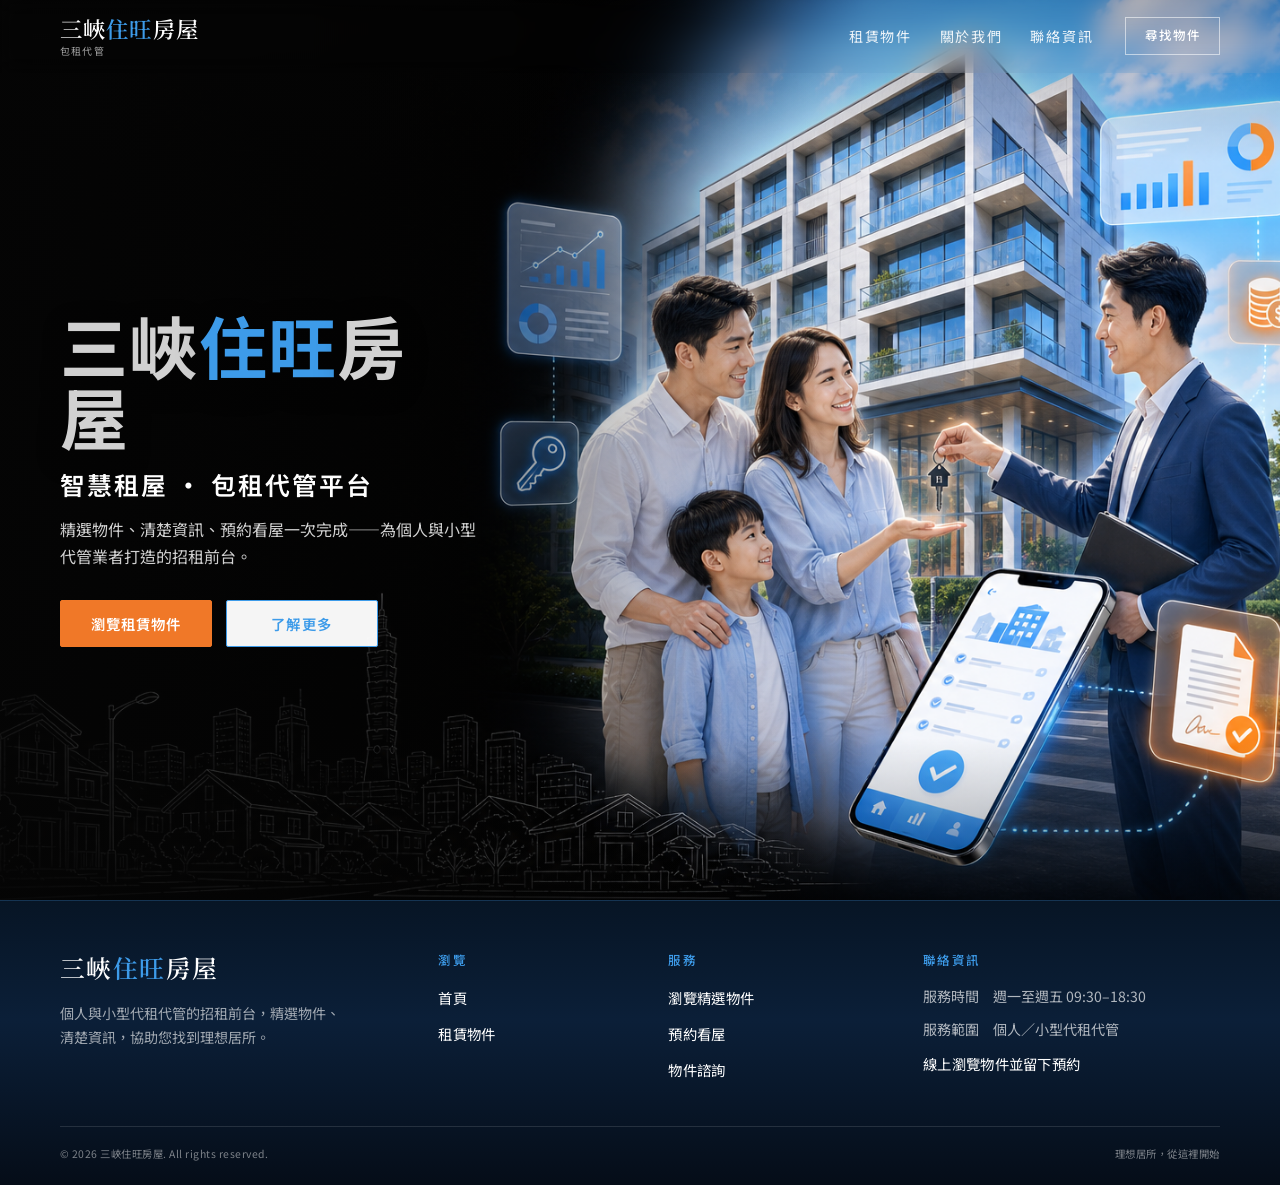
==== portal/index.html @ 95e43a87 "Sync portal site brand to 三峽住旺房屋 Import the zhujiarental-w1 rental portal under portal/, rename bran" ====
<!DOCTYPE html>
<html lang="zh-Hant">
<head>
  <meta charset="UTF-8" />
  <meta name="viewport" content="width=device-width, initial-scale=1" />
  <title>三峽住旺房屋 — 理想居所，從這裡開始</title>
  <link rel="preconnect" href="https://fonts.googleapis.com" />
  <link rel="preconnect" href="https://fonts.gstatic.com" crossorigin />
  <link href="https://fonts.googleapis.com/css2?family=Noto+Sans+TC:wght@300;400;500;600;700&family=Noto+Serif+TC:wght@500;600;700&display=swap" rel="stylesheet" />
  <link rel="stylesheet" href="css/variables.css?v=3" />
  <link rel="stylesheet" href="css/base.css?v=3" />
  <link rel="stylesheet" href="css/properties.css?v=3" />
</head>
<body class="page-home">
  <header class="site-header site-header--overlay" id="site-header">
    <div class="site-header-inner">
      <a aria-label='三峽住旺房屋首頁' class='brand' href='/'>
        三峽<em>住旺</em>房屋
        <span>包租代管</span>
      </a>

      <button class="nav-toggle" type="button" aria-expanded="false" aria-controls="site-nav" aria-label="開啟選單">
        <span></span><span></span><span></span>
      </button>

      <div class="header-panel" id="site-nav">
        <nav class="site-nav" aria-label="主選單">
          <a href='/properties'>租賃物件</a>
          <a href="#about">關於我們</a>
          <a href="#contact">聯絡資訊</a>
        </nav>
        <div class="header-actions">
          <a class='header-cta' href='/properties'>尋找物件</a>
        </div>
      </div>
    </div>
  </header>

  <section class="home-hero" aria-label="品牌主視覺">
    <div class="home-hero-media" aria-hidden="true">
      <img src="imgs/banner.png?v=3" alt="" width="1920" height="800" fetchpriority="high" />
    </div>
    <div class="home-hero-content">
      <p class="brand-mark">三峽<em>住旺</em>房屋</p>
      <h1>智慧租屋 · 包租代管平台</h1>
      <p>精選物件、清楚資訊、預約看屋一次完成——為個人與小型代管業者打造的招租前台。</p>
      <div class="cta-row">
        <a class='btn' href='/properties'>瀏覽租賃物件</a>
        <a class="btn btn-ghost" href="#about">了解更多</a>
      </div>
    </div>
  </section>

  <footer class="site-footer" id="contact">
    <div class="site-footer-inner">
      <div class="footer-grid">
        <div class="footer-brand" id="about">
          <a class='footer-logo' href='/'>三峽<em>住旺</em>房屋</a>
          <p>個人與小型代租代管的招租前台，精選物件、清楚資訊，協助您找到理想居所。</p>
        </div>
        <div class="footer-col">
          <h3>瀏覽</h3>
          <ul>
            <li><a href='/'>首頁</a></li>
            <li><a href='/properties'>租賃物件</a></li>
          </ul>
        </div>
        <div class="footer-col">
          <h3>服務</h3>
          <ul>
            <li><a href='/properties'>瀏覽精選物件</a></li>
            <li><a href='/properties'>預約看屋</a></li>
            <li><a href='/properties'>物件諮詢</a></li>
          </ul>
        </div>
        <div class="footer-col">
          <h3>聯絡資訊</h3>
          <ul class="footer-contact">
            <li>服務時間　週一至週五 09:30–18:30</li>
            <li>服務範圍　個人／小型代租代管</li>
            <li><a href='/properties'>線上瀏覽物件並留下預約</a></li>
          </ul>
        </div>
      </div>
      <div class="footer-bottom">
        <small>&copy; <span class="footer-year"></span> 三峽住旺房屋. All rights reserved.</small>
        <small>理想居所，從這裡開始</small>
      </div>
    </div>
  </footer>
  <script>
    document.querySelectorAll(".footer-year").forEach(function (el) {
      el.textContent = new Date().getFullYear();
    });

    (function () {
      var header = document.getElementById("site-header");
      var toggle = document.querySelector(".nav-toggle");
      var panel = document.getElementById("site-nav");
      if (!header) return;

      function onScroll() {
        header.classList.toggle("is-scrolled", window.scrollY > 24);
      }

      onScroll();
      window.addEventListener("scroll", onScroll, { passive: true });

      if (toggle && panel) {
        toggle.addEventListener("click", function () {
          var open = !header.classList.contains("is-open");
          header.classList.toggle("is-open", open);
          toggle.setAttribute("aria-expanded", open ? "true" : "false");
          toggle.setAttribute("aria-label", open ? "關閉選單" : "開啟選單");
        });

        panel.querySelectorAll("a").forEach(function (link) {
          link.addEventListener("click", function () {
            header.classList.remove("is-open");
            toggle.setAttribute("aria-expanded", "false");
            toggle.setAttribute("aria-label", "開啟選單");
          });
        });
      }
    })();
  </script>
</body>
</html>
---- portal/css/variables.css ----
:root {
  /* Aligned with homepage banner: deep navy, sky blue, warm orange */
  --color-bg: #f4f7fa;
  --color-bg-deep: #e8eef4;
  --color-surface: #ffffff;
  --color-text: #0a1628;
  --color-muted: #5c6770;
  --color-subtle: #8a939c;
  --color-accent: #0b1f38;
  --color-accent-hover: #143456;
  --color-brand-blue: #3d9be9;
  --color-brand-blue-soft: rgba(61, 155, 233, 0.16);
  --color-brand-orange: #f07828;
  --color-brand-orange-hover: #ff8a3d;
  --color-gold: #f07828;
  --color-gold-soft: rgba(240, 120, 40, 0.16);
  --color-border: #dde4eb;
  --color-border-strong: #c2ccd6;
  --color-hero-ink: #050505;
  --font-display: "Noto Serif TC", "Source Han Serif TC", "Songti TC", serif;
  --font-sans: "Noto Sans TC", "Segoe UI", sans-serif;
  --radius: 2px;
  --space: 1rem;
  --max: 1200px;
  --header-h: 4.5rem;
  --shadow-soft: 0 12px 40px rgba(11, 31, 56, 0.08);
  --ease: cubic-bezier(0.22, 1, 0.36, 1);
}
---- portal/css/base.css ----
*,
*::before,
*::after { box-sizing: border-box; }

/* Prevent author display rules from overriding the hidden attribute */
[hidden] { display: none !important; }

html { scroll-behavior: smooth; }

body {
  margin: 0;
  font-family: var(--font-sans);
  color: var(--color-text);
  background:
    radial-gradient(1200px 480px at 10% -10%, rgba(61, 155, 233, 0.08), transparent 55%),
    radial-gradient(900px 420px at 100% 0%, rgba(240, 120, 40, 0.07), transparent 50%),
    linear-gradient(180deg, #f8fafc 0%, var(--color-bg) 40%, var(--color-bg-deep) 100%);
  background-attachment: fixed;
  line-height: 1.6;
  min-height: 100vh;
  display: flex;
  flex-direction: column;
}

img { max-width: 100%; display: block; }

a {
  color: var(--color-accent);
  text-decoration: none;
  transition: color 0.2s var(--ease);
}
a:hover { color: var(--color-gold); }

.site-header {
  position: sticky;
  top: 0;
  z-index: 40;
  backdrop-filter: blur(12px);
  background: rgba(255, 255, 255, 0.94);
  border-bottom: 1px solid var(--color-border);
  transition:
    background 0.35s var(--ease),
    border-color 0.35s var(--ease),
    box-shadow 0.35s var(--ease),
    color 0.35s var(--ease);
}

.site-header-inner,
.page {
  max-width: var(--max);
  margin: 0 auto;
  padding: 0 1.25rem;
}

.site-header-inner {
  min-height: var(--header-h);
  display: flex;
  align-items: center;
  justify-content: space-between;
  gap: 1.25rem;
}

.brand {
  position: relative;
  z-index: 2;
  font-family: var(--font-display);
  font-weight: 600;
  font-size: 1.4rem;
  letter-spacing: 0.05em;
  color: var(--color-accent);
  line-height: 1.15;
}

.brand em {
  font-style: normal;
  color: var(--color-brand-blue);
}

.brand span {
  display: block;
  font-family: var(--font-sans);
  font-size: 0.62rem;
  font-weight: 400;
  letter-spacing: 0.12em;
  text-transform: none;
  color: var(--color-subtle);
  margin-top: 0.2rem;
}

.header-panel {
  display: flex;
  align-items: center;
  gap: 2rem;
  margin-left: auto;
}

.site-nav {
  display: flex;
  align-items: center;
  gap: 1.75rem;
}

.site-nav a {
  color: var(--color-text);
  font-size: 0.88rem;
  font-weight: 400;
  letter-spacing: 0.12em;
  position: relative;
  padding: 0.35rem 0;
}

.site-nav a::after {
  content: "";
  position: absolute;
  left: 0;
  bottom: 0;
  width: 100%;
  height: 1px;
  background: var(--color-brand-orange);
  transform: scaleX(0);
  transform-origin: left;
  transition: transform 0.25s var(--ease);
}

.site-nav a:hover,
.site-nav a[aria-current="page"] {
  color: var(--color-accent);
}

.site-nav a:hover::after,
.site-nav a[aria-current="page"]::after {
  transform: scaleX(1);
}

.header-actions {
  display: flex;
  align-items: center;
  gap: 0.75rem;
}

.header-cta {
  display: inline-flex;
  align-items: center;
  justify-content: center;
  min-height: 2.35rem;
  padding: 0.45rem 1.15rem;
  border: 1px solid var(--color-accent);
  background: var(--color-accent);
  color: #fff !important;
  font-size: 0.78rem;
  font-weight: 500;
  letter-spacing: 0.16em;
  transition:
    background 0.25s var(--ease),
    border-color 0.25s var(--ease),
    color 0.25s var(--ease);
}

.header-cta:hover {
  background: var(--color-brand-orange);
  border-color: var(--color-brand-orange);
  color: #fff !important;
}

.nav-toggle {
  display: none;
  position: relative;
  z-index: 2;
  width: 2.5rem;
  height: 2.5rem;
  padding: 0;
  border: 0;
  background: transparent;
  cursor: pointer;
}

.nav-toggle span {
  display: block;
  width: 1.25rem;
  height: 1.5px;
  margin: 0.28rem auto;
  background: currentColor;
  transition: transform 0.25s var(--ease), opacity 0.25s var(--ease);
}

.site-header.is-open .nav-toggle span:nth-child(1) {
  transform: translateY(5.5px) rotate(45deg);
}

.site-header.is-open .nav-toggle span:nth-child(2) {
  opacity: 0;
}

.site-header.is-open .nav-toggle span:nth-child(3) {
  transform: translateY(-5.5px) rotate(-45deg);
}

/* Homepage overlay header — inspired by luxury listing sites */
.page-home .site-header--overlay {
  position: fixed;
  inset: 0 0 auto;
  background: transparent;
  border-bottom-color: transparent;
  color: #fff;
}

.page-home .site-header--overlay .brand {
  color: #fff;
}

.page-home .site-header--overlay .brand span {
  color: rgba(255, 255, 255, 0.62);
}

.page-home .site-header--overlay .site-nav a {
  color: rgba(255, 255, 255, 0.9);
}

.page-home .site-header--overlay .site-nav a:hover,
.page-home .site-header--overlay .site-nav a[aria-current="page"] {
  color: #fff;
}

.page-home .site-header--overlay .header-cta {
  background: transparent;
  border-color: rgba(255, 255, 255, 0.55);
  color: #fff !important;
}

.page-home .site-header--overlay .header-cta:hover {
  background: var(--color-brand-orange);
  border-color: var(--color-brand-orange);
  color: #fff !important;
}

.page-home .site-header--overlay .nav-toggle {
  color: #fff;
}

.page-home .site-header--overlay.is-scrolled,
.page-home .site-header--overlay.is-open {
  background: rgba(255, 255, 255, 0.96);
  border-bottom-color: var(--color-border);
  box-shadow: 0 8px 28px rgba(0, 35, 73, 0.08);
  color: var(--color-text);
}

.page-home .site-header--overlay.is-scrolled .brand,
.page-home .site-header--overlay.is-open .brand {
  color: var(--color-accent);
}

.page-home .site-header--overlay.is-scrolled .brand span,
.page-home .site-header--overlay.is-open .brand span {
  color: var(--color-subtle);
}

.page-home .site-header--overlay.is-scrolled .site-nav a,
.page-home .site-header--overlay.is-open .site-nav a {
  color: var(--color-text);
}

.page-home .site-header--overlay.is-scrolled .site-nav a:hover,
.page-home .site-header--overlay.is-open .site-nav a:hover,
.page-home .site-header--overlay.is-scrolled .site-nav a[aria-current="page"],
.page-home .site-header--overlay.is-open .site-nav a[aria-current="page"] {
  color: var(--color-accent);
}

.page-home .site-header--overlay.is-scrolled .header-cta,
.page-home .site-header--overlay.is-open .header-cta {
  background: var(--color-accent);
  border-color: var(--color-accent);
  color: #fff !important;
}

.page-home .site-header--overlay.is-scrolled .header-cta:hover,
.page-home .site-header--overlay.is-open .header-cta:hover {
  background: var(--color-brand-orange);
  border-color: var(--color-brand-orange);
  color: #fff !important;
}

.page-home .site-header--overlay.is-scrolled .nav-toggle,
.page-home .site-header--overlay.is-open .nav-toggle {
  color: var(--color-accent);
}

.page { padding-top: 1.75rem; padding-bottom: 3.5rem; }

.footer-brand,
.site-footer {
  scroll-margin-top: calc(var(--header-h) + 1rem);
}

.site-footer {
  margin-top: auto;
  background:
    linear-gradient(180deg, #071525 0%, var(--color-accent) 42%, #050d18 100%);
  color: rgba(255, 255, 255, 0.72);
  border-top: 1px solid rgba(61, 155, 233, 0.28);
}

.site-footer-inner {
  max-width: var(--max);
  margin: 0 auto;
  padding: 3.25rem 1.25rem 0;
}

.footer-grid {
  display: grid;
  grid-template-columns: 1.4fr 0.8fr 0.9fr 1.2fr;
  gap: 2.5rem 2rem;
  padding-bottom: 2.75rem;
}

.footer-brand .footer-logo {
  display: inline-block;
  font-family: var(--font-display);
  font-size: 1.55rem;
  font-weight: 600;
  letter-spacing: 0.06em;
  color: #fff;
  line-height: 1.2;
}

.footer-brand .footer-logo em {
  font-style: normal;
  color: var(--color-brand-blue);
}

.footer-brand p {
  margin: 1rem 0 0;
  max-width: 18rem;
  font-size: 0.88rem;
  line-height: 1.75;
  color: rgba(255, 255, 255, 0.62);
}

.footer-col h3 {
  margin: 0 0 1rem;
  font-family: var(--font-sans);
  font-size: 0.78rem;
  font-weight: 500;
  letter-spacing: 0.18em;
  text-transform: uppercase;
  color: var(--color-brand-blue);
}

.footer-col ul {
  list-style: none;
  margin: 0;
  padding: 0;
  display: grid;
  gap: 0.65rem;
}

.footer-col a {
  color: rgba(255, 255, 255, 0.78);
  font-size: 0.9rem;
  letter-spacing: 0.02em;
  transition: color 0.2s var(--ease);
}

.footer-col a:hover {
  color: var(--color-brand-orange);
}

.footer-contact li {
  font-size: 0.88rem;
  line-height: 1.65;
  color: rgba(255, 255, 255, 0.68);
}

.footer-bottom {
  display: flex;
  justify-content: space-between;
  align-items: center;
  gap: 1rem;
  flex-wrap: wrap;
  padding: 1.15rem 0 1.4rem;
  border-top: 1px solid rgba(255, 255, 255, 0.12);
  font-size: 0.78rem;
  letter-spacing: 0.04em;
  color: rgba(255, 255, 255, 0.48);
}

.site-footer a { color: #fff; }

@media (max-width: 900px) {
  .footer-grid {
    grid-template-columns: 1fr 1fr;
    gap: 2rem 1.5rem;
  }

  .footer-brand {
    grid-column: 1 / -1;
  }
}

@media (max-width: 560px) {
  .site-footer-inner {
    padding-top: 2.5rem;
  }

  .footer-grid {
    grid-template-columns: 1fr;
    gap: 1.75rem;
  }

  .footer-bottom {
    flex-direction: column;
    align-items: flex-start;
  }
}

button,
.btn {
  appearance: none;
  background: var(--color-accent);
  color: #fff;
  border: 1px solid var(--color-accent);
  border-radius: var(--radius);
  padding: 0.7rem 1.25rem;
  cursor: pointer;
  font: inherit;
  font-size: 0.9rem;
  letter-spacing: 0.08em;
  transition: background 0.2s var(--ease), border-color 0.2s var(--ease), transform 0.2s var(--ease);
}

button:hover,
.btn:hover {
  background: var(--color-accent-hover);
  border-color: var(--color-accent-hover);
}

button:active,
.btn:active { transform: translateY(1px); }

.btn-ghost,
button[type="reset"] {
  background: transparent;
  color: var(--color-accent);
  border-color: var(--color-border-strong);
}

.btn-ghost:hover,
button[type="reset"]:hover {
  background: var(--color-gold-soft);
  border-color: var(--color-gold);
  color: var(--color-accent);
}

input,
textarea,
select {
  border: 1px solid var(--color-border-strong);
  border-radius: var(--radius);
  padding: 0.65rem 0.75rem;
  font: inherit;
  background: #fff;
  color: var(--color-text);
  width: 100%;
  transition: border-color 0.2s var(--ease), box-shadow 0.2s var(--ease);
}

input:focus,
textarea:focus,
select:focus {
  outline: none;
  border-color: var(--color-accent);
  box-shadow: 0 0 0 3px rgba(0, 35, 73, 0.08);
}

label {
  display: flex;
  flex-direction: column;
  gap: 0.35rem;
  font-size: 0.78rem;
  letter-spacing: 0.1em;
  color: var(--color-muted);
}

h1, h2, h3 {
  font-family: var(--font-display);
  font-weight: 600;
  line-height: 1.25;
  color: var(--color-accent);
}

@media (max-width: 720px) {
  .site-header-inner { min-height: 3.75rem; }
  .brand { font-size: 1.2rem; }
  .brand span { display: none; }

  .nav-toggle {
    display: block;
    margin-left: auto;
    color: var(--color-accent);
  }

  .header-panel {
    position: fixed;
    inset: 0 0 auto;
    top: 0;
    display: flex;
    flex-direction: column;
    align-items: stretch;
    gap: 1.5rem;
    padding: calc(var(--header-h) + 1rem) 1.25rem 1.5rem;
    background: rgba(255, 255, 255, 0.98);
    border-bottom: 1px solid var(--color-border);
    box-shadow: 0 16px 40px rgba(0, 35, 73, 0.1);
    opacity: 0;
    visibility: hidden;
    transform: translateY(-8px);
    pointer-events: none;
    transition:
      opacity 0.25s var(--ease),
      transform 0.25s var(--ease),
      visibility 0.25s;
  }

  .site-header.is-open .header-panel {
    opacity: 1;
    visibility: visible;
    transform: translateY(0);
    pointer-events: auto;
  }

  .site-nav {
    flex-direction: column;
    align-items: flex-start;
    gap: 0.35rem;
  }

  .site-nav a {
    font-size: 1rem;
    letter-spacing: 0.14em;
    padding: 0.65rem 0;
    width: 100%;
  }

  .header-actions {
    padding-top: 0.35rem;
  }

  .header-cta {
    width: 100%;
  }
}
---- portal/css/properties.css ----
/* —— Page intro (list / detail) —— */
.page-intro {
  margin-bottom: 1.75rem;
  padding-bottom: 1.5rem;
  border-bottom: 1px solid var(--color-border);
  animation: fade-up 0.7s var(--ease) both;
}

.page-intro .eyebrow {
  margin: 0 0 0.5rem;
  font-size: 0.75rem;
  letter-spacing: 0.22em;
  text-transform: uppercase;
  color: var(--color-gold);
}

.page-intro h1 {
  margin: 0;
  font-size: clamp(2rem, 4vw, 2.75rem);
  letter-spacing: 0.06em;
}

.page-intro .tagline {
  margin: 0.65rem 0 0;
  max-width: 36rem;
  color: var(--color-muted);
  font-size: 1rem;
  letter-spacing: 0.02em;
}

.breadcrumb {
  display: flex;
  flex-wrap: wrap;
  gap: 0.5rem;
  margin: 0 0 1rem;
  padding: 0;
  list-style: none;
  font-size: 0.82rem;
  color: var(--color-subtle);
}

.breadcrumb li:not(:last-child)::after {
  content: "/";
  margin-left: 0.5rem;
  color: var(--color-border-strong);
}

.breadcrumb a { color: var(--color-muted); }

/* —— Filter —— */
.filter-bar {
  background: var(--color-surface);
  padding: 1.25rem 1.35rem;
  margin-bottom: 1.75rem;
  border: 1px solid var(--color-border);
  box-shadow: var(--shadow-soft);
  animation: fade-up 0.7s var(--ease) 0.08s both;
}

.filter-bar-title {
  margin: 0 0 1rem;
  font-family: var(--font-sans);
  font-size: 0.78rem;
  font-weight: 500;
  letter-spacing: 0.16em;
  text-transform: uppercase;
  color: var(--color-muted);
}

.filter-form {
  display: grid;
  grid-template-columns: repeat(4, minmax(0, 1fr));
  gap: 0.85rem 1rem;
  align-items: end;
}

.filter-actions {
  display: flex;
  gap: 0.6rem;
  grid-column: 1 / -1;
  justify-content: flex-end;
  margin-top: 0.35rem;
}

/* —— List —— */
.property-list-section {
  animation: fade-up 0.7s var(--ease) 0.14s both;
}

.list-toolbar {
  display: flex;
  align-items: baseline;
  justify-content: space-between;
  gap: 1rem;
  margin-bottom: 1.25rem;
}

.list-status {
  margin: 0;
  color: var(--color-muted);
  font-size: 0.95rem;
  letter-spacing: 0.04em;
}

.property-grid {
  display: grid;
  grid-template-columns: repeat(3, minmax(0, 1fr));
  gap: 1.75rem 1.35rem;
}

.property-card {
  background: transparent;
  border: 0;
  overflow: visible;
}

.property-card a {
  color: inherit;
  display: block;
}

.property-card a:hover .card-title { color: var(--color-gold); }
.property-card a:hover .card-image img {
  transform: scale(1.04);
}

.card-image {
  aspect-ratio: 4 / 3;
  background: linear-gradient(145deg, #d8dee5, #eef1f4);
  overflow: hidden;
  margin-bottom: 0.9rem;
}

.card-image img {
  width: 100%;
  height: 100%;
  object-fit: cover;
  display: block;
  transition: transform 0.6s var(--ease);
}

.img-placeholder {
  width: 100%;
  height: 100%;
  background:
    linear-gradient(135deg, rgba(0, 35, 73, 0.08), rgba(194, 155, 64, 0.12)),
    repeating-linear-gradient(
      -45deg,
      transparent,
      transparent 8px,
      rgba(0, 35, 73, 0.03) 8px,
      rgba(0, 35, 73, 0.03) 16px
    );
}

.card-body { padding: 0; }

.card-title {
  margin: 0 0 0.4rem;
  font-family: var(--font-display);
  font-size: 1.15rem;
  font-weight: 600;
  letter-spacing: 0.03em;
  color: var(--color-accent);
  transition: color 0.25s var(--ease);
}

.card-address {
  margin: 0;
  color: var(--color-muted);
  font-size: 0.88rem;
  letter-spacing: 0.02em;
}

.card-meta {
  display: flex;
  flex-wrap: wrap;
  gap: 0.35rem 0.75rem;
  margin: 0.55rem 0 0;
  color: var(--color-text);
  font-size: 0.9rem;
}

.card-meta .sep {
  color: var(--color-subtle);
}

.card-rent {
  color: var(--color-accent);
  font-weight: 600;
  letter-spacing: 0.02em;
}

/* —— Detail (inspired by luxury listing detail layouts) —— */
.detail-shell {
  width: 100%;
  padding-bottom: 3rem;
}

.page-pad {
  max-width: 1200px;
  margin: 0 auto;
  padding-left: 1.25rem;
  padding-right: 1.25rem;
}

.detail-loading {
  max-width: 1200px;
  margin: 0 auto;
  padding: 4rem 1.25rem;
  color: var(--color-muted);
  letter-spacing: 0.06em;
}

.detail-top {
  display: flex;
  align-items: center;
  justify-content: space-between;
  gap: 1rem;
  flex-wrap: wrap;
  padding-top: 1.25rem;
  padding-bottom: 0.85rem;
}

.back-link {
  font-size: 0.88rem;
  letter-spacing: 0.06em;
  color: var(--color-muted);
}

.back-link:hover { color: var(--color-gold); }

.detail-gallery {
  margin-bottom: 1.75rem;
  animation: fade-up 0.7s var(--ease) both;
}

.gallery-shell {
  max-width: 960px;
  margin: 0 auto;
  padding: 0 1.25rem;
}

.gallery-main {
  position: relative;
  aspect-ratio: 16 / 9;
  max-height: 560px;
  overflow: hidden;
  background: linear-gradient(145deg, #0a1628, #1a2f4a);
  display: grid;
  place-items: center;
}

.gallery-main img {
  width: 100%;
  height: 100%;
  object-fit: contain;
  display: block;
  background: #0a1628;
}

.gallery-main .img-placeholder {
  width: 100%;
  height: 100%;
  background:
    linear-gradient(145deg, #d8dee5, #eef1f4);
}

.gallery-nav {
  position: absolute;
  top: 50%;
  transform: translateY(-50%);
  width: 2.75rem;
  height: 2.75rem;
  border: 0;
  border-radius: 0;
  background: rgba(0, 35, 73, 0.72);
  color: #fff;
  font-size: 1.5rem;
  line-height: 1;
  padding: 0;
  cursor: pointer;
  display: grid;
  place-items: center;
  z-index: 2;
}

.gallery-nav:hover { background: rgba(0, 35, 73, 0.92); }
.gallery-nav.prev { left: 0.75rem; }
.gallery-nav.next { right: 0.75rem; }

.gallery-counter {
  position: absolute;
  left: 50%;
  bottom: 0.85rem;
  transform: translateX(-50%);
  z-index: 2;
  padding: 0.3rem 0.75rem;
  background: rgba(0, 20, 40, 0.65);
  color: #fff;
  font-size: 0.78rem;
  letter-spacing: 0.08em;
  pointer-events: none;
}

.gallery-expand {
  position: absolute;
  right: 0.75rem;
  bottom: 0.75rem;
  z-index: 2;
  border: 1px solid rgba(255, 255, 255, 0.35);
  background: rgba(0, 35, 73, 0.72);
  color: #fff;
  font: inherit;
  font-size: 0.78rem;
  letter-spacing: 0.1em;
  padding: 0.4rem 0.75rem;
  cursor: pointer;
}

.gallery-expand:hover {
  background: rgba(0, 35, 73, 0.92);
  border-color: var(--color-gold);
}

.gallery-thumbs {
  display: flex;
  justify-content: center;
  flex-wrap: wrap;
  gap: 0.5rem;
  padding: 0.85rem 0 0;
  overflow-x: auto;
}

.gallery-thumb {
  flex: 0 0 auto;
  width: 5.5rem;
  aspect-ratio: 4 / 3;
  padding: 0;
  border: 1px solid transparent;
  background: #d8dee5;
  cursor: pointer;
  overflow: hidden;
}

.gallery-thumb img {
  width: 100%;
  height: 100%;
  object-fit: cover;
  display: block;
  opacity: 0.72;
  transition: opacity 0.2s var(--ease);
}

.gallery-thumb.is-active {
  border-color: var(--color-gold);
}

.gallery-thumb.is-active img,
.gallery-thumb:hover img {
  opacity: 1;
}

.gallery-lightbox {
  position: fixed;
  inset: 0;
  z-index: 1100;
  display: grid;
  place-items: center;
  padding: 1.5rem;
}

.gallery-lightbox[hidden] {
  display: none !important;
}

.gallery-lightbox.is-open {
  display: grid !important;
}

.gallery-lightbox-mask {
  position: absolute;
  inset: 0;
  background: rgba(0, 12, 24, 0.88);
}

.gallery-lightbox-close {
  position: absolute;
  top: 1rem;
  right: 1rem;
  z-index: 2;
  width: 2.75rem;
  height: 2.75rem;
  border: 0;
  background: transparent;
  color: #fff;
  font-size: 2rem;
  line-height: 1;
  cursor: pointer;
}

.gallery-lightbox .gallery-nav {
  position: absolute;
  z-index: 2;
}

.gallery-lightbox-figure {
  position: relative;
  z-index: 1;
  margin: 0;
  max-width: min(1100px, 100%);
  max-height: 88vh;
  display: grid;
  gap: 0.75rem;
  justify-items: center;
}

.gallery-lightbox-figure img {
  max-width: 100%;
  max-height: calc(88vh - 2rem);
  object-fit: contain;
  display: block;
}

.gallery-lightbox-figure figcaption {
  color: rgba(255, 255, 255, 0.78);
  font-size: 0.85rem;
  letter-spacing: 0.08em;
}

body.lightbox-open {
  overflow: hidden;
}

.detail-body { padding-bottom: 2rem; }

.detail-hero-text {
  margin: 0.5rem 0 1.5rem;
  animation: fade-up 0.7s var(--ease) 0.05s both;
}

.detail-eyebrow {
  margin: 0 0 0.45rem;
  font-size: 0.72rem;
  letter-spacing: 0.22em;
  text-transform: uppercase;
  color: var(--color-gold);
}

.detail-hero-text h1 {
  margin: 0;
  font-size: clamp(1.85rem, 4vw, 2.75rem);
  letter-spacing: 0.04em;
}

.detail-address {
  margin: 0.65rem 0 0;
  color: var(--color-muted);
  font-size: 0.98rem;
}

.spec-strip {
  display: grid;
  grid-template-columns: repeat(6, minmax(0, 1fr));
  gap: 0;
  margin: 0 0 2rem;
  padding: 0;
  list-style: none;
  border-top: 1px solid var(--color-border);
  border-bottom: 1px solid var(--color-border);
  background: rgba(255, 255, 255, 0.72);
  animation: fade-up 0.7s var(--ease) 0.08s both;
}

.spec-strip li {
  padding: 1.1rem 1rem;
  border-right: 1px solid var(--color-border);
}

.spec-strip li:last-child { border-right: 0; }

.spec-strip .label {
  display: block;
  margin-bottom: 0.4rem;
  font-size: 0.72rem;
  letter-spacing: 0.14em;
  color: var(--color-subtle);
}

.spec-strip .value {
  display: block;
  font-family: var(--font-display);
  font-size: 1.05rem;
  color: var(--color-accent);
  line-height: 1.35;
}

.spec-strip .value-accent {
  color: var(--color-accent);
  font-weight: 700;
}

.detail-layout {
  display: grid;
  grid-template-columns: minmax(0, 1fr) 22rem;
  gap: 2rem;
  align-items: start;
  animation: fade-up 0.7s var(--ease) 0.12s both;
}

.detail-block {
  margin-bottom: 2.25rem;
}

.detail-block > h2 {
  margin: 0 0 1.25rem;
  padding-bottom: 0.65rem;
  border-bottom: 1px solid var(--color-border);
  font-size: 1.25rem;
  letter-spacing: 0.1em;
}

.detail-subblock {
  margin-bottom: 1.75rem;
}

.detail-subblock h3 {
  margin: 0 0 0.75rem;
  font-family: var(--font-sans);
  font-size: 0.92rem;
  font-weight: 600;
  letter-spacing: 0.12em;
  color: var(--color-accent);
}

.feature-list {
  margin: 0;
  padding: 0;
  list-style: none;
  display: grid;
  gap: 0.65rem;
}

.feature-list li {
  position: relative;
  padding-left: 1.15rem;
  color: var(--color-muted);
  line-height: 1.7;
}

.feature-list li::before {
  content: "";
  position: absolute;
  left: 0;
  top: 0.7em;
  width: 0.4rem;
  height: 0.4rem;
  background: var(--color-gold);
}

.detail-prose {
  margin: 0;
  color: var(--color-muted);
  white-space: pre-wrap;
  line-height: 1.8;
}

.info-grid {
  display: grid;
  grid-template-columns: repeat(2, minmax(0, 1fr));
  gap: 0.85rem 1.5rem;
  margin: 0;
}

.info-grid dt {
  font-size: 0.72rem;
  letter-spacing: 0.12em;
  color: var(--color-subtle);
  margin-bottom: 0.2rem;
}

.info-grid dd {
  margin: 0;
  color: var(--color-accent);
  font-weight: 500;
}

.amenity-list {
  display: flex;
  flex-wrap: wrap;
  gap: 0.5rem;
  margin: 0;
  padding: 0;
  list-style: none;
}

.amenity-list li {
  padding: 0.4rem 0.75rem;
  border: 1px solid var(--color-border-strong);
  color: var(--color-muted);
  font-size: 0.88rem;
  background: #fff;
}

.amenity-list li.empty {
  border: 0;
  padding-left: 0;
  background: transparent;
}

.detail-aside {
  position: sticky;
  top: calc(var(--header-h) + 0.75rem);
}

.appoint-card {
  background: var(--color-surface);
  border: 1px solid var(--color-border);
  padding: 1.5rem 1.35rem;
  box-shadow: var(--shadow-soft);
}

.appoint-summary {
  padding-bottom: 1.15rem;
  margin-bottom: 1.15rem;
  border-bottom: 1px solid var(--color-border);
}

.appoint-summary-label {
  margin: 0;
  font-size: 0.72rem;
  letter-spacing: 0.16em;
  text-transform: uppercase;
  color: var(--color-subtle);
}

.appoint-summary-rent {
  margin: 0.35rem 0 0;
  font-family: var(--font-display);
  font-size: 1.65rem;
  font-weight: 600;
  color: var(--color-accent);
  letter-spacing: 0.04em;
  line-height: 1.2;
}

.appoint-summary-meta {
  margin: 0.45rem 0 0;
  color: var(--color-muted);
  font-size: 0.88rem;
}

.organizer-box {
  display: flex;
  align-items: center;
  gap: 0.85rem;
  margin-bottom: 1.15rem;
  padding: 0.85rem 0;
  border-bottom: 1px solid var(--color-border);
}

.organizer-avatar {
  width: 3rem;
  height: 3rem;
  flex-shrink: 0;
  border-radius: 50%;
  background:
    linear-gradient(145deg, rgba(194, 155, 64, 0.35), transparent 55%),
    var(--color-accent);
}

.organizer-role {
  margin: 0;
  font-size: 0.72rem;
  letter-spacing: 0.12em;
  color: var(--color-subtle);
}

.organizer-name {
  margin: 0.2rem 0 0;
  font-size: 0.95rem;
  font-weight: 500;
  color: var(--color-accent);
}

.appoint-open-btn {
  width: 100%;
  letter-spacing: 0.18em;
  font-weight: 500;
}

.appoint-hint {
  margin: 0.85rem 0 0;
  text-align: center;
  color: var(--color-muted);
  font-size: 0.82rem;
  line-height: 1.55;
}

.appoint-bar {
  position: fixed;
  left: 0;
  right: 0;
  bottom: 0;
  z-index: 35;
  background: rgba(255, 255, 255, 0.96);
  border-top: 1px solid var(--color-border);
  box-shadow: 0 -8px 28px rgba(0, 35, 73, 0.08);
  backdrop-filter: blur(10px);
}

@media (min-width: 961px) {
  .appoint-bar {
    display: none !important;
  }
}

@media (max-width: 960px) {
  .detail-shell {
    padding-bottom: 5.5rem;
  }

  body:has(#appoint-bar:not([hidden])) .site-footer {
    padding-bottom: 5rem;
  }
}

.appoint-bar-inner {
  max-width: var(--max);
  margin: 0 auto;
  padding: 0.75rem 1.25rem;
  display: flex;
  align-items: center;
  justify-content: space-between;
  gap: 1rem;
}

.appoint-bar-text {
  display: grid;
  gap: 0.15rem;
  min-width: 0;
}

.appoint-bar-text strong {
  font-family: var(--font-display);
  font-size: 1.05rem;
  color: var(--color-accent);
}

.appoint-bar-text span {
  font-size: 0.78rem;
  color: var(--color-muted);
  white-space: nowrap;
  overflow: hidden;
  text-overflow: ellipsis;
}

.appoint-bar .appoint-open-btn {
  width: auto;
  min-width: 8.5rem;
  padding: 0.65rem 1rem;
}

.appoint-modal {
  position: fixed;
  inset: 0;
  z-index: 1000;
  display: none;
  place-items: center;
  padding: 1.25rem;
}

.appoint-modal.is-open,
.appoint-modal:not([hidden]) {
  display: grid !important;
}

.appoint-modal[hidden] {
  display: none !important;
}

.appoint-modal.is-open[hidden] {
  display: grid !important;
}

.appoint-modal-mask {
  position: absolute;
  inset: 0;
  background: rgba(0, 20, 40, 0.55);
  animation: appoint-fade 0.25s var(--ease) both;
}

.appoint-modal-panel {
  position: relative;
  z-index: 1;
  width: min(100%, 640px);
  max-height: min(92vh, 760px);
  overflow: auto;
  background: #fff;
  border: 1px solid rgba(194, 155, 64, 0.35);
  box-shadow: 0 24px 64px rgba(0, 20, 40, 0.28);
  animation: appoint-rise 0.3s var(--ease) both;
}

.appoint-modal-head {
  display: flex;
  align-items: center;
  justify-content: space-between;
  gap: 1rem;
  padding: 1rem 1.35rem;
  background: var(--color-accent);
  color: #fff;
}

.appoint-modal-head h2 {
  margin: 0;
  color: #fff;
  font-family: var(--font-sans);
  font-size: 1.05rem;
  font-weight: 500;
  letter-spacing: 0.18em;
}

.appoint-modal-close {
  width: 2.25rem;
  height: 2.25rem;
  border: 0;
  background: transparent;
  color: #fff;
  font-size: 1.6rem;
  line-height: 1;
  cursor: pointer;
  padding: 0;
}

.appoint-modal-close:hover {
  color: var(--color-gold);
}

.appoint-modal-body {
  padding: 1.5rem 1.35rem 1.75rem;
}

.appoint-welcome {
  margin: 0;
  font-family: var(--font-display);
  font-size: 1.15rem;
  font-weight: 600;
  color: var(--color-accent);
  line-height: 1.5;
}

.appoint-welcome .reserve-name {
  color: var(--color-gold);
}

.appoint-desc {
  margin: 0.65rem 0 1.35rem;
  color: var(--color-muted);
  font-size: 0.9rem;
  line-height: 1.7;
}

.appoint-form {
  display: grid;
  gap: 1rem;
}

.appoint-form .form-row {
  display: grid;
  grid-template-columns: 1fr 1fr;
  gap: 1rem;
}

.appoint-form .form-col,
.appoint-form .form-col-full {
  display: grid;
  gap: 0.45rem;
  min-width: 0;
}

.appoint-form .form-col-full {
  grid-column: 1 / -1;
}

.appoint-form .form-label {
  font-size: 0.78rem;
  letter-spacing: 0.12em;
  color: var(--color-muted);
}

.appoint-form .input-style {
  width: 100%;
  border: 1px solid var(--color-border-strong);
  border-radius: var(--radius);
  padding: 0.7rem 0.8rem;
  font: inherit;
  background: #fff;
  color: var(--color-text);
  transition: border-color 0.2s var(--ease), box-shadow 0.2s var(--ease);
}

.appoint-form .input-style:focus {
  outline: none;
  border-color: var(--color-accent);
  box-shadow: 0 0 0 3px rgba(0, 35, 73, 0.08);
}

.appoint-form textarea.input-style {
  resize: vertical;
  min-height: 7rem;
}

.radio-row {
  display: flex;
  align-items: center;
  gap: 0.65rem;
  min-height: 2.7rem;
}

.radio-box {
  display: inline-flex;
  align-items: center;
  cursor: pointer;
  gap: 0;
}

.radio-box input {
  position: absolute;
  opacity: 0;
  pointer-events: none;
}

.radio-tag {
  display: inline-flex;
  align-items: center;
  justify-content: center;
  min-width: 4.25rem;
  min-height: 2.35rem;
  padding: 0 0.85rem;
  border: 1px solid var(--color-border-strong);
  color: var(--color-text);
  font-size: 0.88rem;
  letter-spacing: 0.08em;
  transition:
    border-color 0.2s var(--ease),
    background 0.2s var(--ease),
    color 0.2s var(--ease);
}

.radio-box input:checked + .radio-tag {
  border-color: var(--color-accent);
  background: var(--color-accent);
  color: #fff;
}

.radio-box:hover .radio-tag {
  border-color: var(--color-gold);
}

.appoint-submit {
  justify-self: end;
  min-width: 9rem;
  margin-top: 0.35rem;
  letter-spacing: 0.16em;
}

.appoint-form-status {
  margin: 0;
  font-size: 0.88rem;
  line-height: 1.5;
}

.appoint-form-status.is-ok {
  color: #1f6b3a;
}

.appoint-form-status.is-error {
  color: #9b1c1c;
}

body.appoint-open {
  overflow: hidden;
}

@keyframes appoint-fade {
  from { opacity: 0; }
  to { opacity: 1; }
}

@keyframes appoint-rise {
  from {
    opacity: 0;
    transform: translateY(12px);
  }
  to {
    opacity: 1;
    transform: translateY(0);
  }
}

.form-lead,
.form-note {
  margin: 0 0 1rem;
  color: var(--color-muted);
  font-size: 0.9rem;
  line-height: 1.6;
}

.contact-form {
  display: grid;
  gap: 0.85rem;
}

.contact-form-quiet {
  background: transparent;
  border: 0;
  box-shadow: none;
  padding: 0;
}

.contact-form-quiet h3 {
  margin: 0;
  font-family: var(--font-display);
  font-size: 1.05rem;
  color: var(--color-accent);
}

.forms-row {
  display: grid;
  grid-template-columns: 1fr 1fr;
  gap: 1.5rem 2rem;
}

.detail-secondary-forms {
  padding-top: 0.5rem;
  border-top: 1px solid var(--color-border);
}

@media (max-width: 960px) {
  .detail-layout {
    grid-template-columns: 1fr;
  }
  .detail-aside {
    position: static;
    order: -1;
  }
  .spec-strip {
    grid-template-columns: repeat(3, minmax(0, 1fr));
  }
  .spec-strip li:nth-child(3n) { border-right: 0; }
  .spec-strip li:nth-child(n + 4) {
    border-top: 1px solid var(--color-border);
  }
  .forms-row {
    grid-template-columns: 1fr;
  }
  .appoint-form .form-row {
    grid-template-columns: 1fr;
  }
  .appoint-submit {
    width: 100%;
    justify-self: stretch;
  }
}

@media (max-width: 640px) {
  .gallery-main {
    aspect-ratio: 4 / 3;
    max-height: none;
  }
  .spec-strip {
    grid-template-columns: repeat(2, minmax(0, 1fr));
  }
  .spec-strip li {
    border-right: 1px solid var(--color-border);
  }
  .spec-strip li:nth-child(2n) { border-right: 0; }
  .spec-strip li:nth-child(n + 3) {
    border-top: 1px solid var(--color-border);
  }
  .info-grid {
    grid-template-columns: 1fr;
  }
  .gallery-thumbs {
    padding-left: 1rem;
    padding-right: 1rem;
  }
}

/* —— Home hero (banner) —— */
.page-home {
  background: var(--color-hero-ink);
}

.home-hero {
  position: relative;
  min-height: 100vh;
  min-height: 100dvh;
  display: grid;
  align-items: center;
  overflow: hidden;
  color: #fff;
  background: var(--color-hero-ink);
}

.home-hero-media {
  position: absolute;
  inset: 0;
  background: var(--color-hero-ink);
  animation: hero-media-in 1.1s var(--ease) both;
}

.home-hero-media img {
  width: 100%;
  height: 100%;
  object-fit: cover;
  object-position: 68% center;
  display: block;
  transform: scale(1.02);
  animation: hero-drift 18s var(--ease) alternate infinite;
}

/* Soft scrim for live HTML readability — left of banner is intentionally empty */
.home-hero-media::after {
  content: "";
  position: absolute;
  inset: 0;
  background:
    linear-gradient(
      90deg,
      rgba(5, 5, 5, 0.88) 0%,
      rgba(5, 5, 5, 0.55) 32%,
      rgba(5, 5, 5, 0.12) 52%,
      transparent 68%
    ),
    linear-gradient(180deg, rgba(5, 5, 5, 0.28) 0%, transparent 18%, transparent 82%, rgba(5, 5, 5, 0.4) 100%);
  pointer-events: none;
}

.home-hero-content {
  position: relative;
  z-index: 1;
  max-width: var(--max);
  width: 100%;
  margin: 0 auto;
  padding: calc(var(--header-h) + 3.5rem) 1.25rem 4.5rem;
  animation: fade-up 0.95s var(--ease) 0.12s both;
}

.home-hero .brand-mark {
  font-family: var(--font-sans);
  font-size: clamp(2.45rem, 6.5vw, 4.25rem);
  font-weight: 700;
  letter-spacing: 0.02em;
  margin: 0;
  line-height: 1.05;
  text-shadow: 0 8px 28px rgba(0, 0, 0, 0.35);
}

.home-hero .brand-mark em {
  font-style: normal;
  color: var(--color-brand-blue);
}

.home-hero h1 {
  margin: 1.1rem 0 0;
  color: #fff;
  font-family: var(--font-sans);
  font-weight: 600;
  font-size: clamp(1.15rem, 2.4vw, 1.55rem);
  letter-spacing: 0.08em;
}

.home-hero-content > p {
  margin: 0.95rem 0 0;
  max-width: 26rem;
  color: rgba(255, 255, 255, 0.82);
  font-size: 1rem;
  line-height: 1.7;
}

.home-hero .cta-row {
  display: flex;
  flex-wrap: wrap;
  gap: 0.85rem;
  margin-top: 1.85rem;
  animation: fade-up 0.95s var(--ease) 0.28s both;
}

.home-hero .btn {
  display: inline-flex;
  align-items: center;
  background: var(--color-brand-orange);
  border-color: var(--color-brand-orange);
  color: #fff;
  font-weight: 600;
  min-width: 9.5rem;
  justify-content: center;
  transition:
    background 0.25s var(--ease),
    border-color 0.25s var(--ease),
    transform 0.25s var(--ease),
    box-shadow 0.25s var(--ease);
}

.home-hero .btn:hover {
  background: var(--color-brand-orange-hover);
  border-color: var(--color-brand-orange-hover);
  color: #fff;
  box-shadow: 0 10px 28px rgba(240, 120, 40, 0.35);
}

.home-hero .btn-ghost {
  background: rgba(255, 255, 255, 0.96);
  border-color: var(--color-brand-blue);
  color: var(--color-brand-blue);
}

.home-hero .btn-ghost:hover {
  background: var(--color-brand-blue);
  border-color: var(--color-brand-blue);
  color: #fff;
  box-shadow: 0 10px 28px rgba(61, 155, 233, 0.28);
}

@keyframes fade-up {
  from {
    opacity: 0;
    transform: translateY(18px);
  }
  to {
    opacity: 1;
    transform: translateY(0);
  }
}

@keyframes hero-media-in {
  from { opacity: 0; }
  to { opacity: 1; }
}

@keyframes hero-drift {
  from { transform: scale(1.03) translate3d(0, 0, 0); }
  to { transform: scale(1.07) translate3d(-1.2%, 0, 0); }
}

@media (max-width: 900px) {
  .home-hero {
    align-items: end;
  }

  .home-hero-media img {
    object-position: 82% center;
  }

  .home-hero-media::after {
    background:
      linear-gradient(
        180deg,
        rgba(5, 5, 5, 0.55) 0%,
        rgba(5, 5, 5, 0.2) 28%,
        rgba(5, 5, 5, 0.45) 52%,
        rgba(5, 5, 5, 0.92) 100%
      );
  }

  .home-hero-content {
    padding: 5.5rem 1.25rem 3.25rem;
  }

  .home-hero-content > p {
    max-width: 34rem;
  }
}

@media (prefers-reduced-motion: reduce) {
  .home-hero-media,
  .home-hero-media img,
  .home-hero-content,
  .home-hero .cta-row {
    animation: none;
  }

  .home-hero-media img {
    transform: none;
  }
}

@media (max-width: 960px) {
  .property-grid {
    grid-template-columns: repeat(2, minmax(0, 1fr));
  }
  .filter-form {
    grid-template-columns: repeat(2, minmax(0, 1fr));
  }
  .forms-row {
    grid-template-columns: 1fr;
  }
}

@media (max-width: 640px) {
  .property-grid {
    grid-template-columns: 1fr;
  }
  .filter-form {
    grid-template-columns: 1fr;
  }
  .filter-actions {
    justify-content: stretch;
  }
  .filter-actions button {
    flex: 1;
  }
}
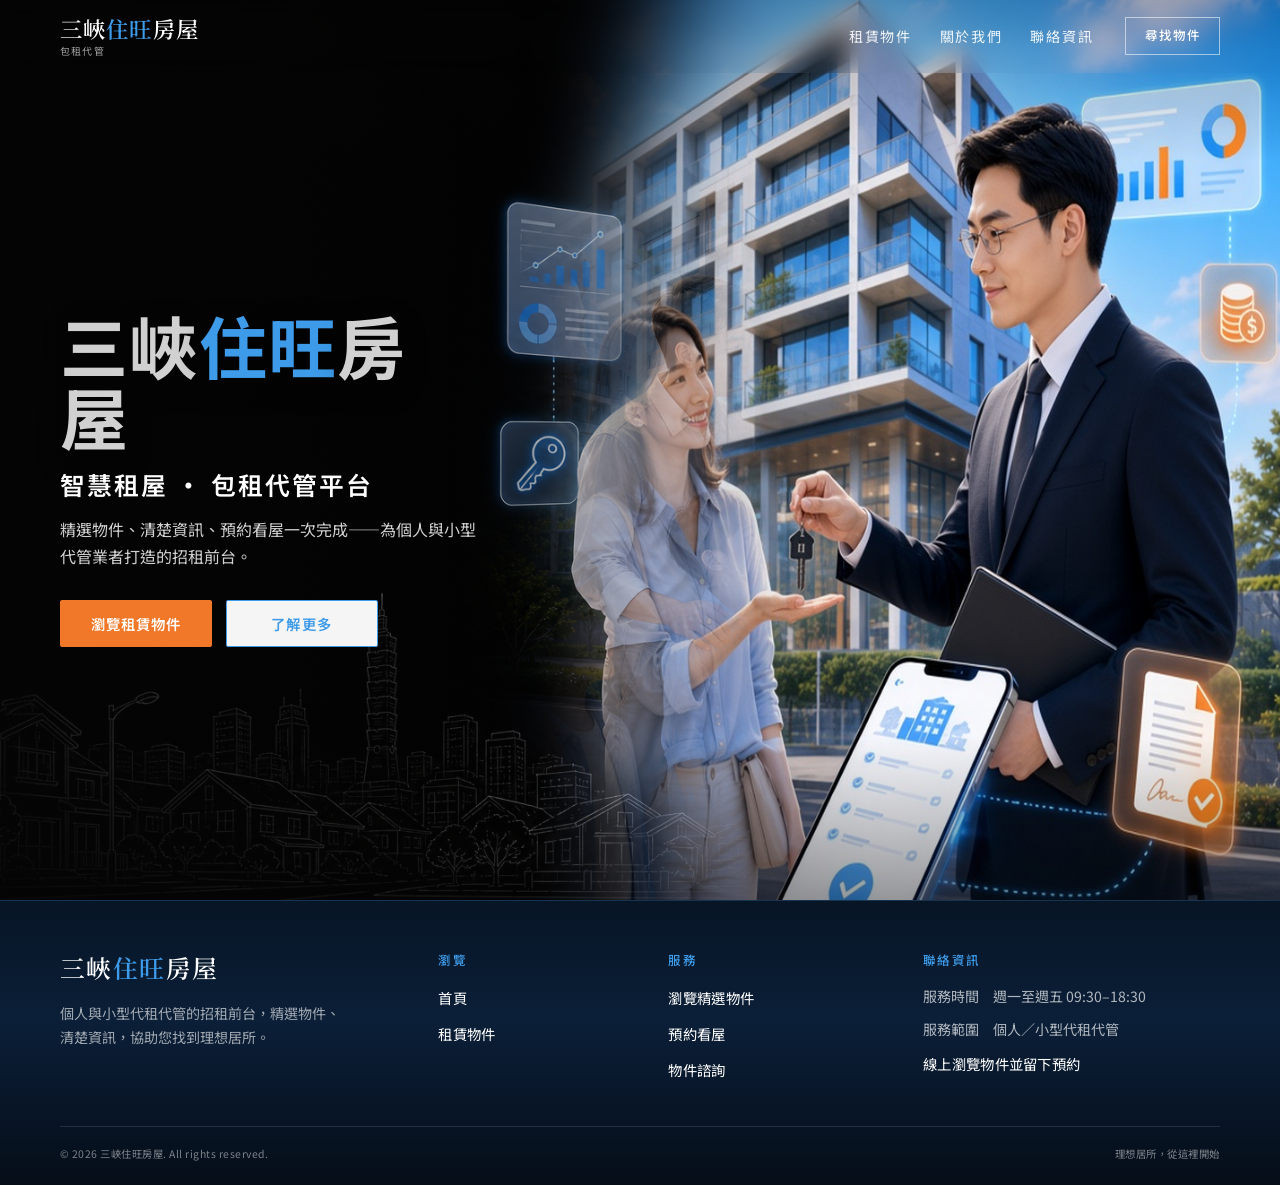
==== commit 3ed0abfd: "Update portal banner agent to match provided portrait Replace the right-side agent in the portal her" ====
--- a/portal/index.html
+++ b/portal/index.html
@@ -38,7 +38,7 @@
 
   <section class="home-hero" aria-label="品牌主視覺">
     <div class="home-hero-media" aria-hidden="true">
-      <img src="imgs/banner.png?v=3" alt="" width="1920" height="800" fetchpriority="high" />
+      <img src="imgs/banner.png?v=4" alt="" width="1920" height="800" fetchpriority="high" />
     </div>
     <div class="home-hero-content">
       <p class="brand-mark">三峽<em>住旺</em>房屋</p>
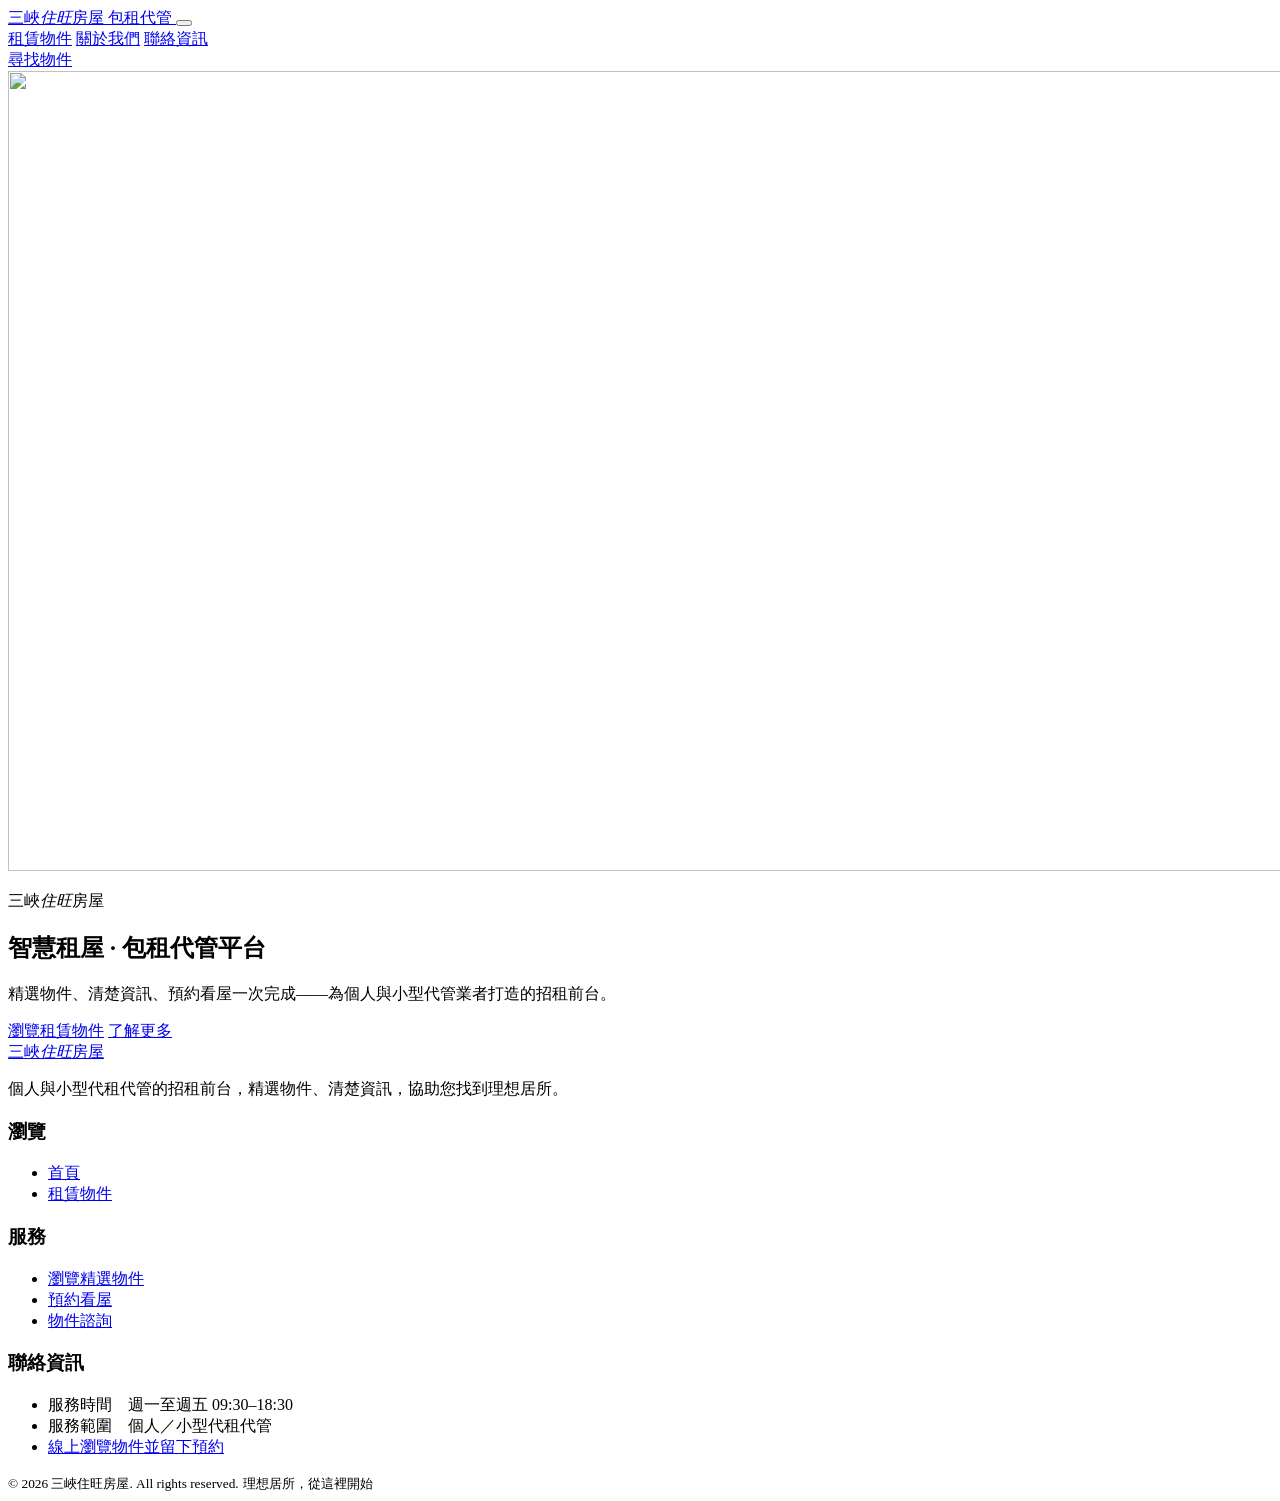
==== commit 16b66785: "Fix portal asset paths broken under /properties/ Use root-absolute /css, /js, and /imgs URLs so styl" ====
--- a/portal/index.html
+++ b/portal/index.html
@@ -7,9 +7,9 @@
   <link rel="preconnect" href="https://fonts.googleapis.com" />
   <link rel="preconnect" href="https://fonts.gstatic.com" crossorigin />
   <link href="https://fonts.googleapis.com/css2?family=Noto+Sans+TC:wght@300;400;500;600;700&family=Noto+Serif+TC:wght@500;600;700&display=swap" rel="stylesheet" />
-  <link rel="stylesheet" href="css/variables.css?v=3" />
-  <link rel="stylesheet" href="css/base.css?v=3" />
-  <link rel="stylesheet" href="css/properties.css?v=3" />
+  <link rel="stylesheet" href="/css/variables.css?v=3" />
+  <link rel="stylesheet" href="/css/base.css?v=3" />
+  <link rel="stylesheet" href="/css/properties.css?v=3" />
 </head>
 <body class="page-home">
   <header class="site-header site-header--overlay" id="site-header">
@@ -38,7 +38,7 @@
 
   <section class="home-hero" aria-label="品牌主視覺">
     <div class="home-hero-media" aria-hidden="true">
-      <img src="imgs/banner.png?v=4" alt="" width="1920" height="800" fetchpriority="high" />
+      <img src="/imgs/banner.png?v=4" alt="" width="1920" height="800" fetchpriority="high" />
     </div>
     <div class="home-hero-content">
       <p class="brand-mark">三峽<em>住旺</em>房屋</p>
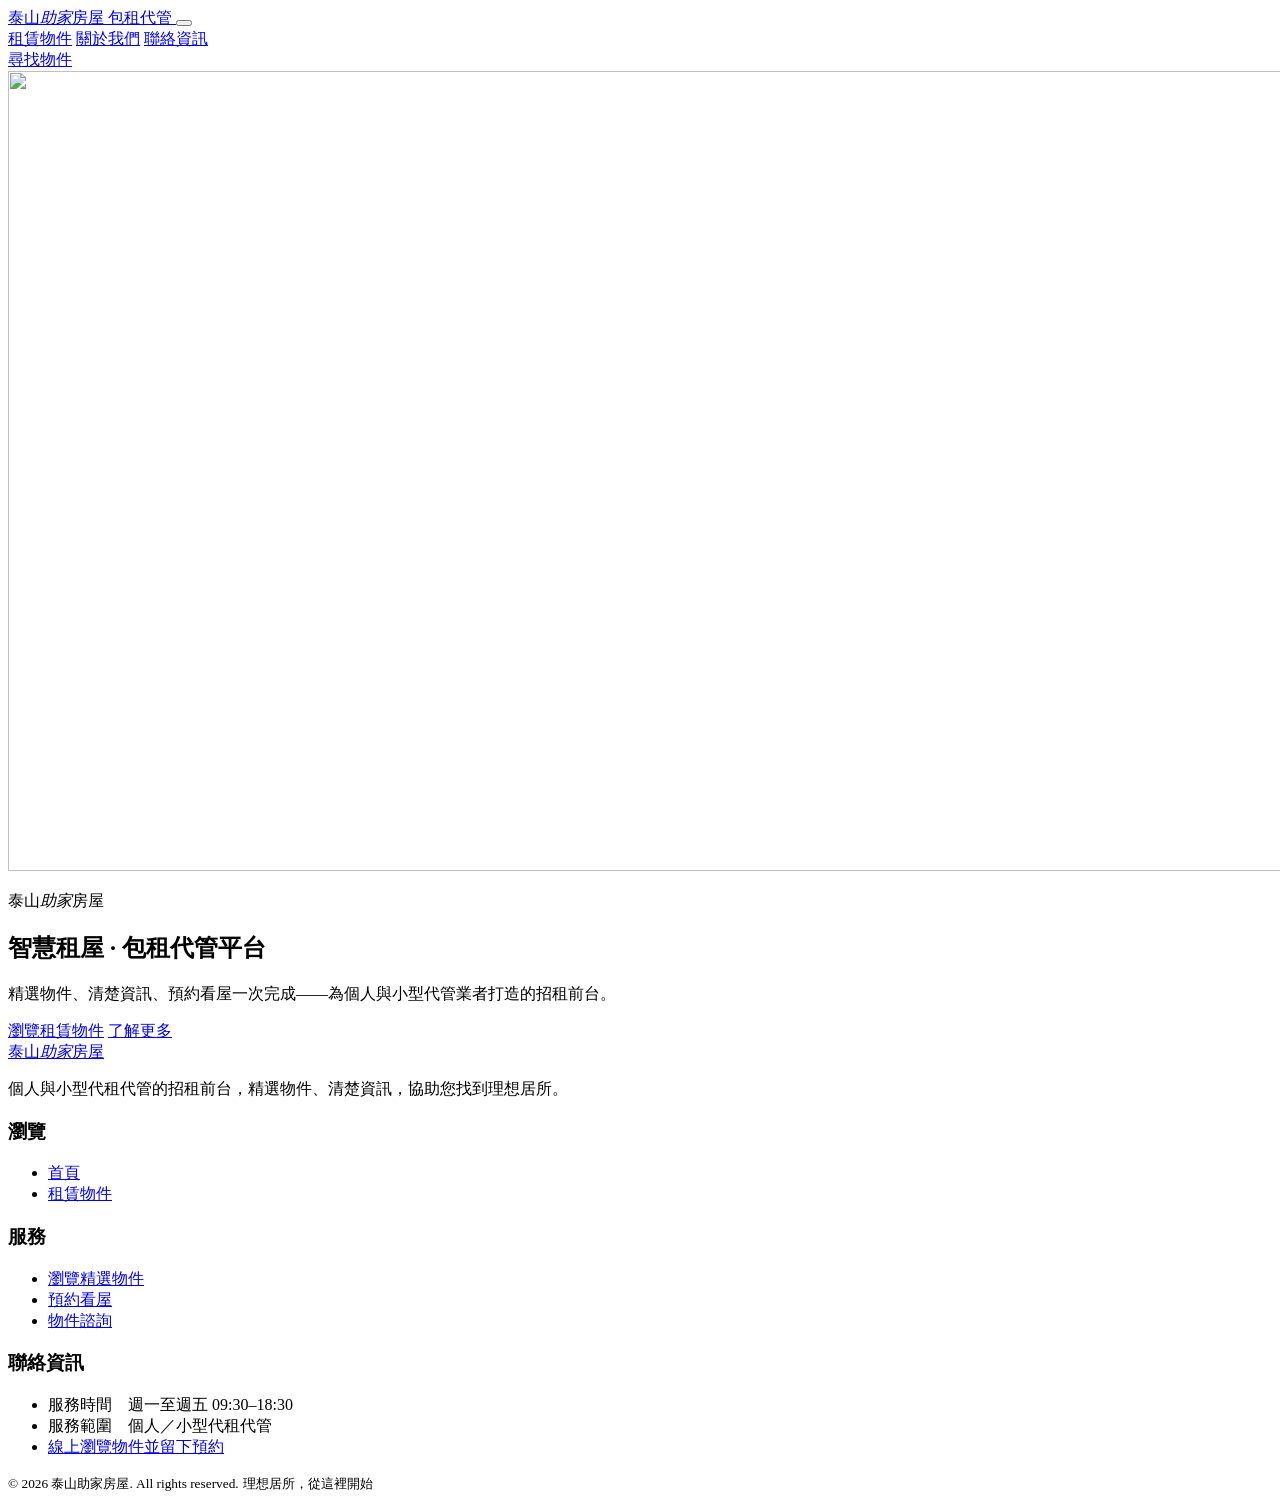
==== commit 7ffd62de: "Rename company brand to 泰山助家房屋 Replace 三峽住旺房屋 naming across the marketing site, portal, maintenance " ====
--- a/portal/index.html
+++ b/portal/index.html
@@ -3,7 +3,7 @@
 <head>
   <meta charset="UTF-8" />
   <meta name="viewport" content="width=device-width, initial-scale=1" />
-  <title>三峽住旺房屋 — 理想居所，從這裡開始</title>
+  <title>泰山助家房屋 — 理想居所，從這裡開始</title>
   <link rel="preconnect" href="https://fonts.googleapis.com" />
   <link rel="preconnect" href="https://fonts.gstatic.com" crossorigin />
   <link href="https://fonts.googleapis.com/css2?family=Noto+Sans+TC:wght@300;400;500;600;700&family=Noto+Serif+TC:wght@500;600;700&display=swap" rel="stylesheet" />
@@ -14,8 +14,8 @@
 <body class="page-home">
   <header class="site-header site-header--overlay" id="site-header">
     <div class="site-header-inner">
-      <a aria-label='三峽住旺房屋首頁' class='brand' href='/'>
-        三峽<em>住旺</em>房屋
+      <a aria-label='泰山助家房屋首頁' class='brand' href='/'>
+        泰山<em>助家</em>房屋
         <span>包租代管</span>
       </a>
 
@@ -41,7 +41,7 @@
       <img src="/imgs/banner.png?v=4" alt="" width="1920" height="800" fetchpriority="high" />
     </div>
     <div class="home-hero-content">
-      <p class="brand-mark">三峽<em>住旺</em>房屋</p>
+      <p class="brand-mark">泰山<em>助家</em>房屋</p>
       <h1>智慧租屋 · 包租代管平台</h1>
       <p>精選物件、清楚資訊、預約看屋一次完成——為個人與小型代管業者打造的招租前台。</p>
       <div class="cta-row">
@@ -55,7 +55,7 @@
     <div class="site-footer-inner">
       <div class="footer-grid">
         <div class="footer-brand" id="about">
-          <a class='footer-logo' href='/'>三峽<em>住旺</em>房屋</a>
+          <a class='footer-logo' href='/'>泰山<em>助家</em>房屋</a>
           <p>個人與小型代租代管的招租前台，精選物件、清楚資訊，協助您找到理想居所。</p>
         </div>
         <div class="footer-col">
@@ -83,7 +83,7 @@
         </div>
       </div>
       <div class="footer-bottom">
-        <small>&copy; <span class="footer-year"></span> 三峽住旺房屋. All rights reserved.</small>
+        <small>&copy; <span class="footer-year"></span> 泰山助家房屋. All rights reserved.</small>
         <small>理想居所，從這裡開始</small>
       </div>
     </div>
